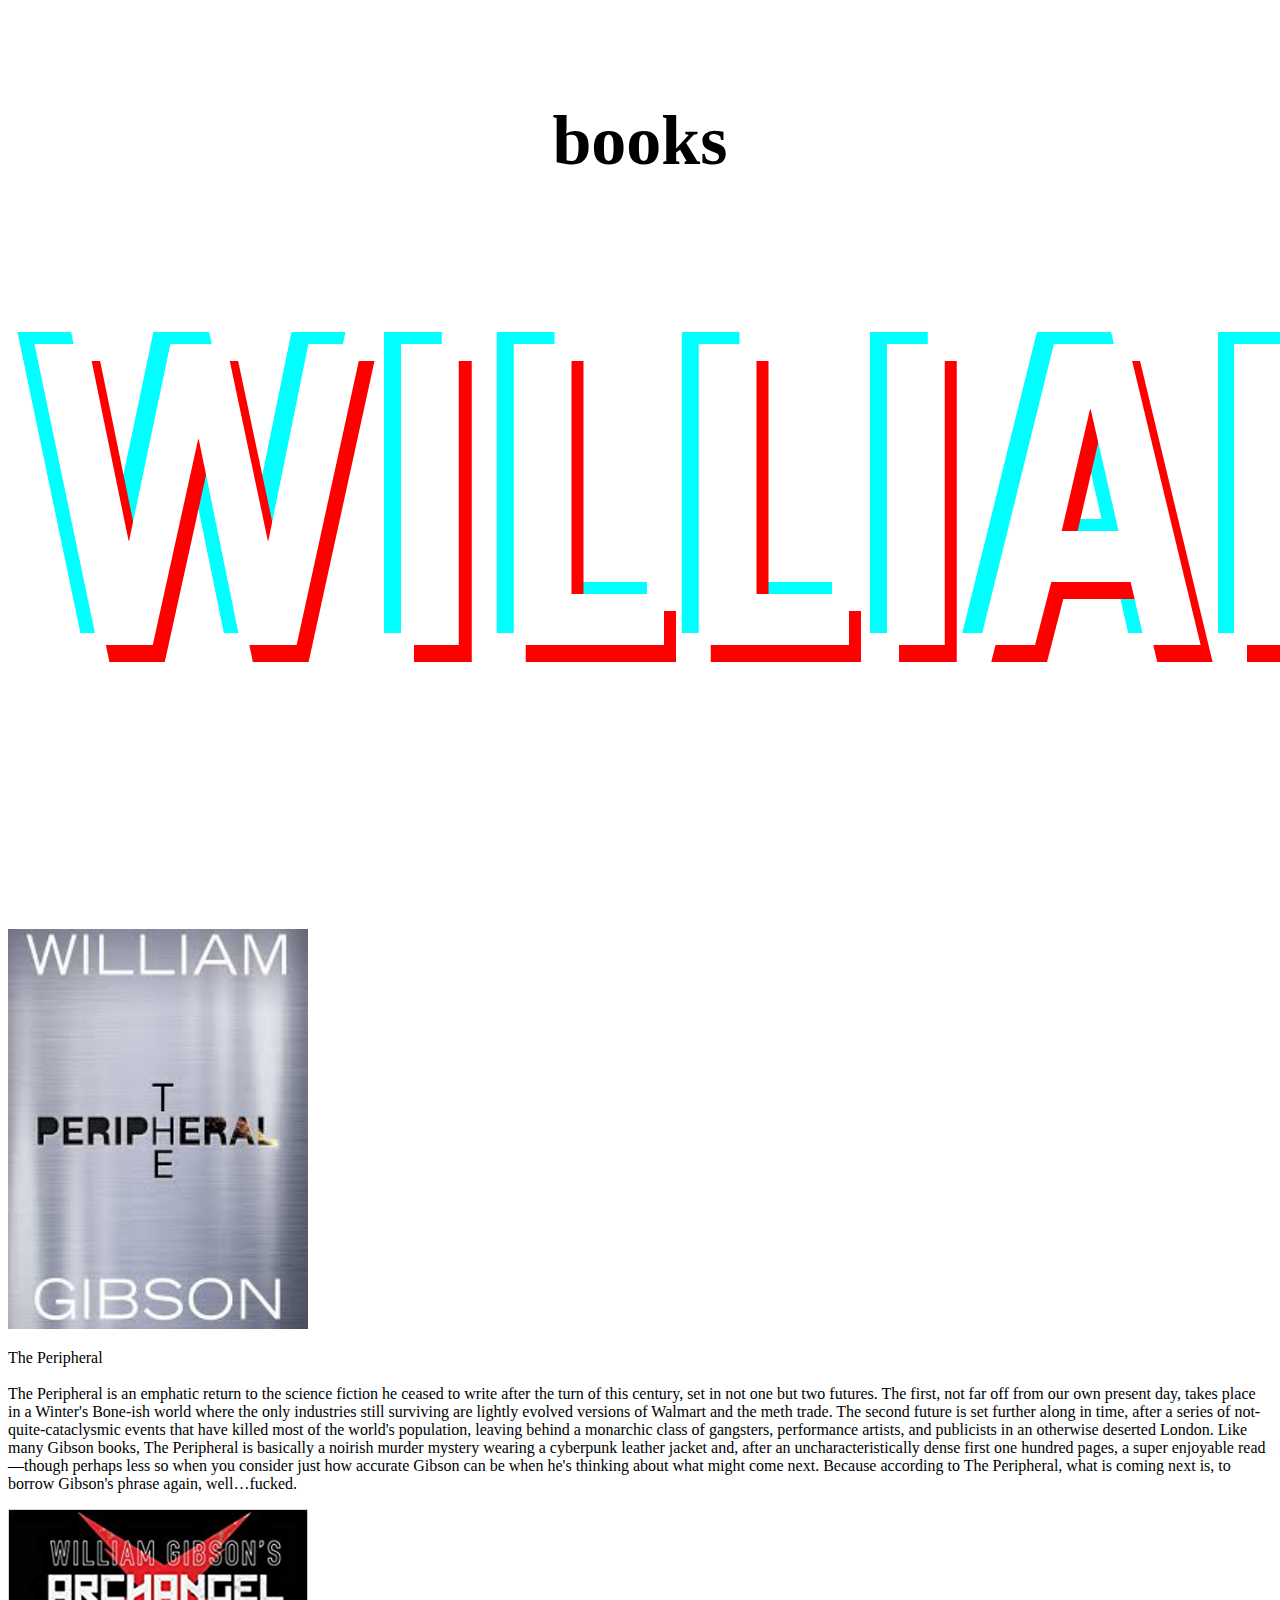
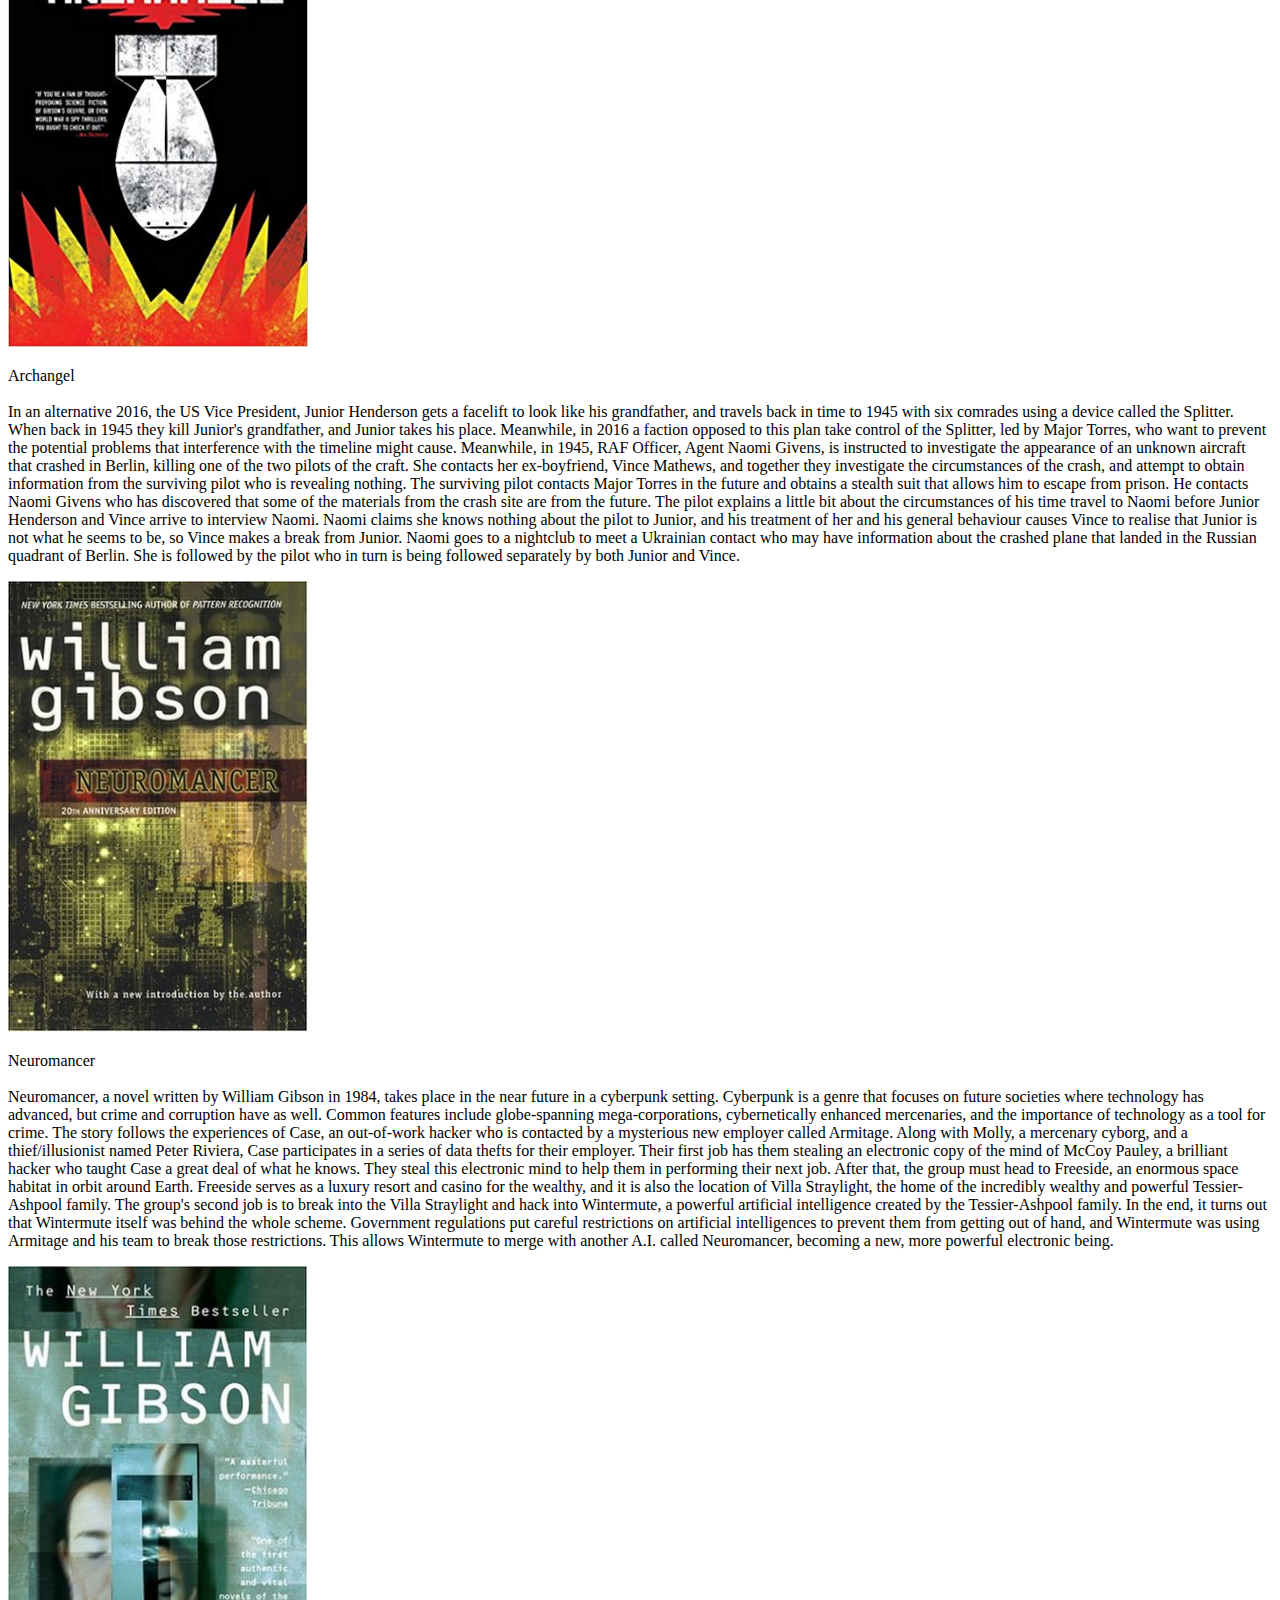
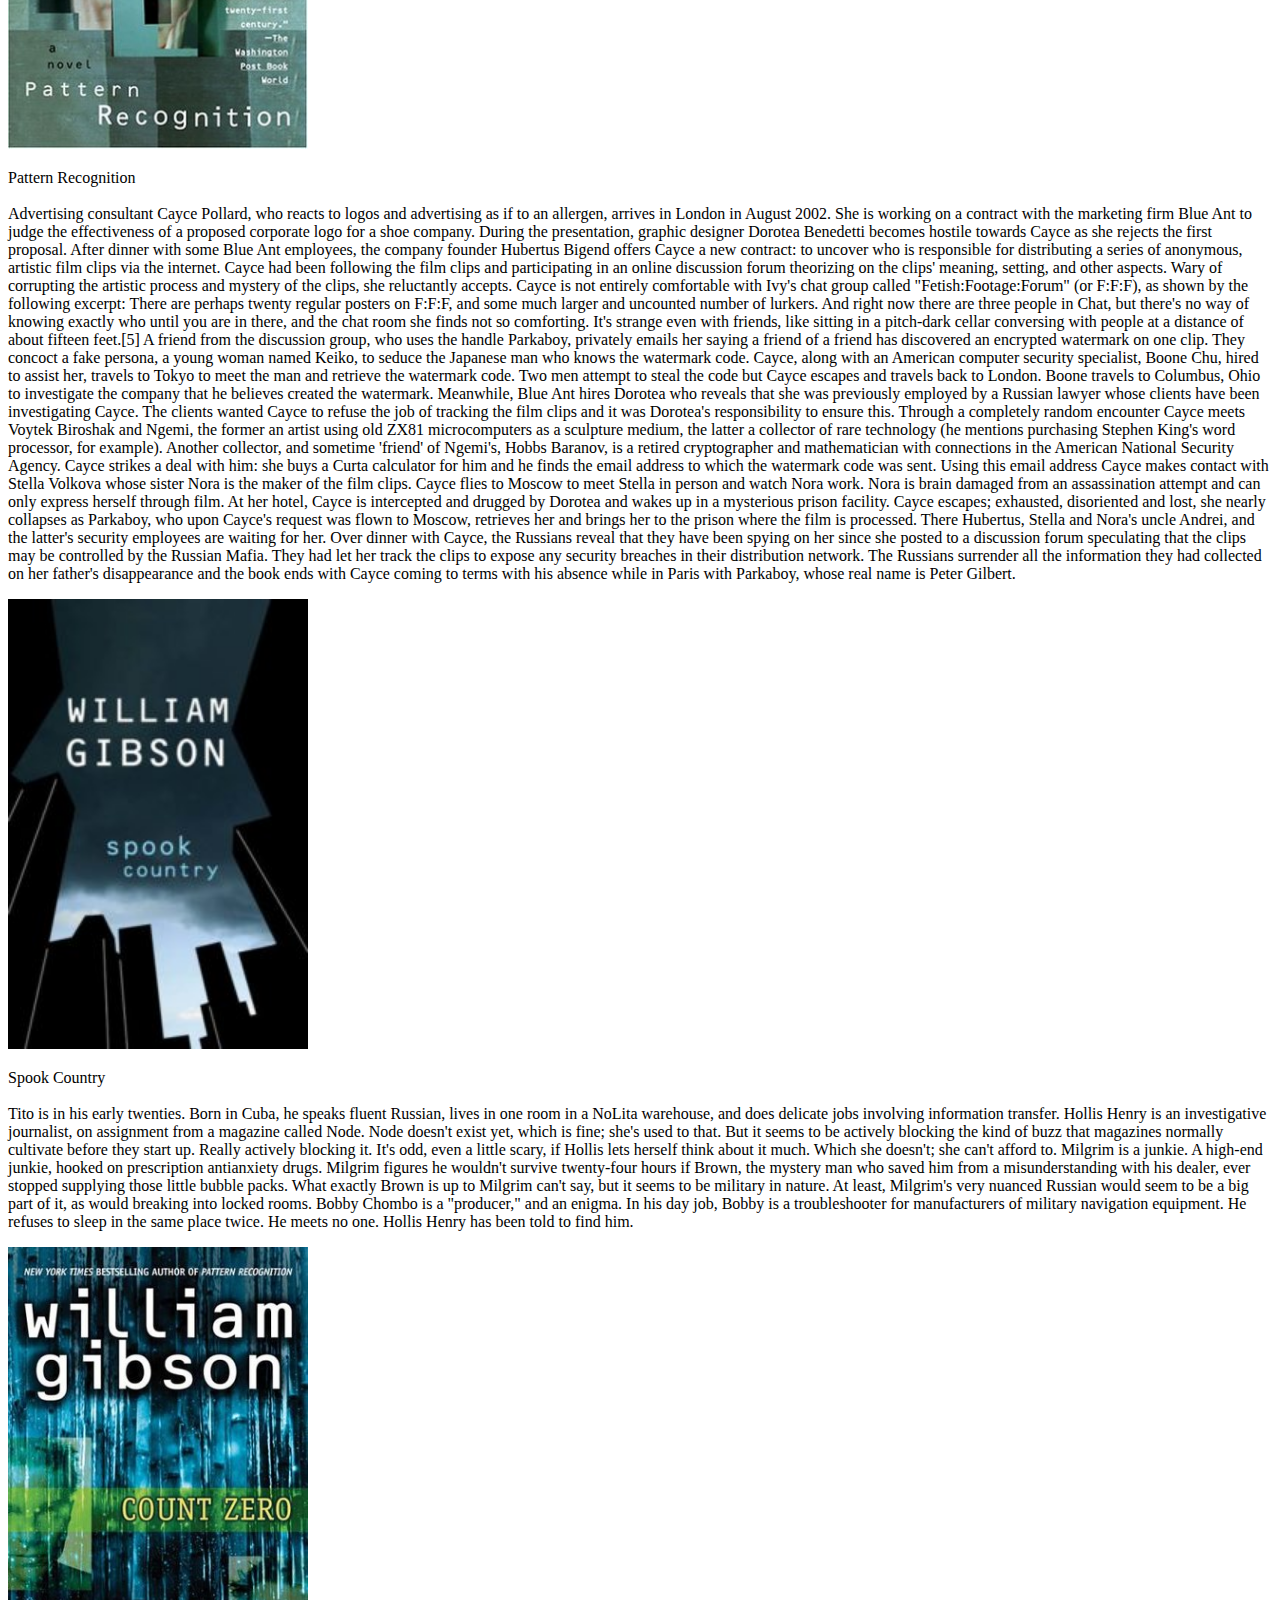
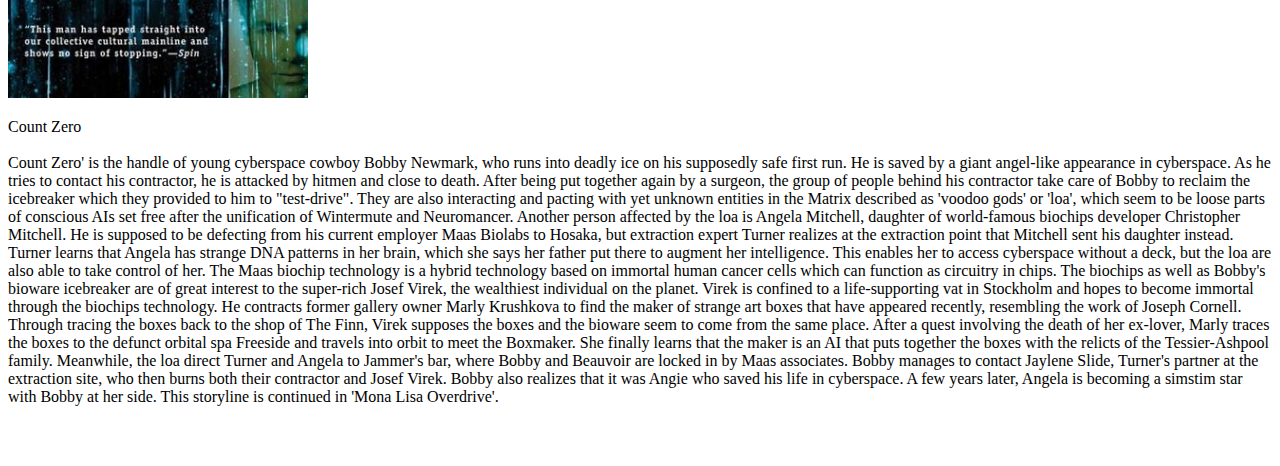
==== books.html @ 77b023f7 "Add files via upload" ====
<!DOCTYPE html>
<head>
	<title>William Gibson</title>
	<meta name="viewport" content="width=device-width, initial-scale=1.0">
	<link href="william.css" rel="stylesheet">
</head>

 <body>
</body>
 
<div style="display:flex;justify-content:center;font-size:70px;"> <h4>books</h4> </div>

<img src="images/title.png">

<h1> <a href="home.html" style="color: white;text-decoration: none;" > home </a> </h1>

<h2> <a href="books.html" style="color: white;text-decoration: none;" > books </a> </h2>

<h3> <a href="contact.html" style="color: white;text-decoration: none;" > contact </a> </h3>

<div class="one">

<img src="images/thep.jpg" width="300">

</div>


<p id="p1">The Peripheral <br> <br>
The Peripheral is an emphatic return to the science fiction he ceased to write after the turn of this century, set in not one but two futures. The first, not far off from our own present day, takes place in a Winter's Bone-ish world where the only industries still surviving are lightly evolved versions of Walmart and the meth trade. The second future is set further along in time, after a series of not-quite-cataclysmic events that have killed most of the world's population, leaving behind a monarchic class of gangsters, performance artists, and publicists in an otherwise deserted London. Like many Gibson books, The Peripheral is basically a noirish murder mystery wearing a cyberpunk leather jacket and, after an uncharacteristically dense first one hundred pages, a super enjoyable read—though perhaps less so when you consider just how accurate Gibson can be when he's thinking about what might come next. Because according to The Peripheral, what is coming next is, to borrow Gibson's phrase again, well…fucked.</p>


<div class="one">

<img src="images/arch.jpg" width="300">

</div>


<p id="p1">Archangel <br> <br>
In an alternative 2016, the US Vice President, Junior Henderson gets a facelift to look like his grandfather, and travels back in time to 1945 with six comrades using a device called the Splitter. When back in 1945 they kill Junior's grandfather, and Junior takes his place. Meanwhile, in 2016 a faction opposed to this plan take control of the Splitter, led by Major Torres, who want to prevent the potential problems that interference with the timeline might cause. Meanwhile, in 1945, RAF Officer, Agent Naomi Givens, is instructed to investigate the appearance of an unknown aircraft that crashed in Berlin, killing one of the two pilots of the craft. She contacts her ex-boyfriend, Vince Mathews, and together they investigate the circumstances of the crash, and attempt to obtain information from the surviving pilot who is revealing nothing.

The surviving pilot contacts Major Torres in the future and obtains a stealth suit that allows him to escape from prison. He contacts Naomi Givens who has discovered that some of the materials from the crash site are from the future. The pilot explains a little bit about the circumstances of his time travel to Naomi before Junior Henderson and Vince arrive to interview Naomi. Naomi claims she knows nothing about the pilot to Junior, and his treatment of her and his general behaviour causes Vince to realise that Junior is not what he seems to be, so Vince makes a break from Junior. Naomi goes to a nightclub to meet a Ukrainian contact who may have information about the crashed plane that landed in the Russian quadrant of Berlin. She is followed by the pilot who in turn is being followed separately by both Junior and Vince.</p>


<div class="one">

<img src="images/neuro.jpg" width="300">

</div>


<p id="p1"> Neuromancer <br> <br>
Neuromancer, a novel written by William Gibson in 1984, takes place in the near future in a cyberpunk setting. Cyberpunk is a genre that focuses on future societies where technology has advanced, but crime and corruption have as well. Common features include globe-spanning mega-corporations, cybernetically enhanced mercenaries, and the importance of technology as a tool for crime. The story follows the experiences of Case, an out-of-work hacker who is contacted by a mysterious new employer called Armitage. Along with Molly, a mercenary cyborg, and a thief/illusionist named Peter Riviera, Case participates in a series of data thefts for their employer. Their first job has them stealing an electronic copy of the mind of McCoy Pauley, a brilliant hacker who taught Case a great deal of what he knows. They steal this electronic mind to help them in performing their next job.

After that, the group must head to Freeside, an enormous space habitat in orbit around Earth. Freeside serves as a luxury resort and casino for the wealthy, and it is also the location of Villa Straylight, the home of the incredibly wealthy and powerful Tessier-Ashpool family. The group's second job is to break into the Villa Straylight and hack into Wintermute, a powerful artificial intelligence created by the Tessier-Ashpool family.

In the end, it turns out that Wintermute itself was behind the whole scheme. Government regulations put careful restrictions on artificial intelligences to prevent them from getting out of hand, and Wintermute was using Armitage and his team to break those restrictions. This allows Wintermute to merge with another A.I. called Neuromancer, becoming a new, more powerful electronic being.

</p>


<div class="one">

<img src="images/pattern.jpg" width="300">

</div>


<p id="p1"> Pattern Recognition <br> <br>
Advertising consultant Cayce Pollard, who reacts to logos and advertising as if to an allergen, arrives in London in August 2002. She is working on a contract with the marketing firm Blue Ant to judge the effectiveness of a proposed corporate logo for a shoe company. During the presentation, graphic designer Dorotea Benedetti becomes hostile towards Cayce as she rejects the first proposal. After dinner with some Blue Ant employees, the company founder Hubertus Bigend offers Cayce a new contract: to uncover who is responsible for distributing a series of anonymous, artistic film clips via the internet. Cayce had been following the film clips and participating in an online discussion forum theorizing on the clips' meaning, setting, and other aspects. Wary of corrupting the artistic process and mystery of the clips, she reluctantly accepts. Cayce is not entirely comfortable with Ivy's chat group called "Fetish:Footage:Forum" (or F:F:F), as shown by the following excerpt:

There are perhaps twenty regular posters on F:F:F, and some much larger and uncounted number of lurkers. And right now there are three people in Chat, but there's no way of knowing exactly who until you are in there, and the chat room she finds not so comforting. It's strange even with friends, like sitting in a pitch-dark cellar conversing with people at a distance of about fifteen feet.[5]

A friend from the discussion group, who uses the handle Parkaboy, privately emails her saying a friend of a friend has discovered an encrypted watermark on one clip. They concoct a fake persona, a young woman named Keiko, to seduce the Japanese man who knows the watermark code. Cayce, along with an American computer security specialist, Boone Chu, hired to assist her, travels to Tokyo to meet the man and retrieve the watermark code. Two men attempt to steal the code but Cayce escapes and travels back to London. Boone travels to Columbus, Ohio to investigate the company that he believes created the watermark. Meanwhile, Blue Ant hires Dorotea who reveals that she was previously employed by a Russian lawyer whose clients have been investigating Cayce. The clients wanted Cayce to refuse the job of tracking the film clips and it was Dorotea's responsibility to ensure this.

Through a completely random encounter Cayce meets Voytek Biroshak and Ngemi, the former an artist using old ZX81 microcomputers as a sculpture medium, the latter a collector of rare technology (he mentions purchasing Stephen King's word processor, for example). Another collector, and sometime 'friend' of Ngemi's, Hobbs Baranov, is a retired cryptographer and mathematician with connections in the American National Security Agency. Cayce strikes a deal with him: she buys a Curta calculator for him and he finds the email address to which the watermark code was sent. Using this email address Cayce makes contact with Stella Volkova whose sister Nora is the maker of the film clips.

Cayce flies to Moscow to meet Stella in person and watch Nora work. Nora is brain damaged from an assassination attempt and can only express herself through film. At her hotel, Cayce is intercepted and drugged by Dorotea and wakes up in a mysterious prison facility. Cayce escapes; exhausted, disoriented and lost, she nearly collapses as Parkaboy, who upon Cayce's request was flown to Moscow, retrieves her and brings her to the prison where the film is processed. There Hubertus, Stella and Nora's uncle Andrei, and the latter's security employees are waiting for her. Over dinner with Cayce, the Russians reveal that they have been spying on her since she posted to a discussion forum speculating that the clips may be controlled by the Russian Mafia. They had let her track the clips to expose any security breaches in their distribution network. The Russians surrender all the information they had collected on her father's disappearance and the book ends with Cayce coming to terms with his absence while in Paris with Parkaboy, whose real name is Peter Gilbert. </p>


<div class="one">

<img src="images/spook.jpg" width="300">

</div>


<p id="p1"> Spook Country <br> <br>
Tito is in his early twenties. Born in Cuba, he speaks fluent Russian, lives in one room in a NoLita warehouse, and does delicate jobs involving information transfer. 

Hollis Henry is an investigative journalist, on assignment from a magazine called Node. Node doesn't exist yet, which is fine; she's used to that. But it seems to be actively blocking the kind of buzz that magazines normally cultivate before they start up. Really actively blocking it. It's odd, even a little scary, if Hollis lets herself think about it much. Which she doesn't; she can't afford to. 

Milgrim is a junkie. A high-end junkie, hooked on prescription antianxiety drugs. Milgrim figures he wouldn't survive twenty-four hours if Brown, the mystery man who saved him from a misunderstanding with his dealer, ever stopped supplying those little bubble packs. What exactly Brown is up to Milgrim can't say, but it seems to be military in nature. At least, Milgrim's very nuanced Russian would seem to be a big part of it, as would breaking into locked rooms. 

Bobby Chombo is a "producer," and an enigma. In his day job, Bobby is a troubleshooter for manufacturers of military navigation equipment. He refuses to sleep in the same place twice. He meets no one. Hollis Henry has been told to find him. </p>


<div class="one">

<img src="images/zero.jpg" width="300">

</div>


<p id="p1"> Count Zero <br> <br>
Count Zero' is the handle of young cyberspace cowboy Bobby Newmark, who runs into deadly ice on his supposedly safe first run. He is saved by a giant angel-like appearance in cyberspace. As he tries to contact his contractor, he is attacked by hitmen and close to death. After being put together again by a surgeon, the group of people behind his contractor take care of Bobby to reclaim the icebreaker which they provided to him to "test-drive". They are also interacting and pacting with yet unknown entities in the Matrix described as 'voodoo gods' or 'loa', which seem to be loose parts of conscious AIs set free after the unification of Wintermute and Neuromancer.

Another person affected by the loa is Angela Mitchell, daughter of world-famous biochips developer Christopher Mitchell. He is supposed to be defecting from his current employer Maas Biolabs to Hosaka, but extraction expert Turner realizes at the extraction point that Mitchell sent his daughter instead. Turner learns that Angela has strange DNA patterns in her brain, which she says her father put there to augment her intelligence. This enables her to access cyberspace without a deck, but the loa are also able to take control of her.

The Maas biochip technology is a hybrid technology based on immortal human cancer cells which can function as circuitry in chips. The biochips as well as Bobby's bioware icebreaker are of great interest to the super-rich Josef Virek, the wealthiest individual on the planet. Virek is confined to a life-supporting vat in Stockholm and hopes to become immortal through the biochips technology. He contracts former gallery owner Marly Krushkova to find the maker of strange art boxes that have appeared recently, resembling the work of Joseph Cornell. Through tracing the boxes back to the shop of The Finn, Virek supposes the boxes and the bioware seem to come from the same place. After a quest involving the death of her ex-lover, Marly traces the boxes to the defunct orbital spa Freeside and travels into orbit to meet the Boxmaker. She finally learns that the maker is an AI that puts together the boxes with the relicts of the Tessier-Ashpool family. 

Meanwhile, the loa direct Turner and Angela to Jammer's bar, where Bobby and Beauvoir are locked in by Maas associates. Bobby manages to contact Jaylene Slide, Turner's partner at the extraction site, who then burns both their contractor and Josef Virek. Bobby also realizes that it was Angie who saved his life in cyberspace. A few years later, Angela is becoming a simstim star with Bobby at her side. This storyline is continued in 'Mona Lisa Overdrive'. </p> <br> <br>
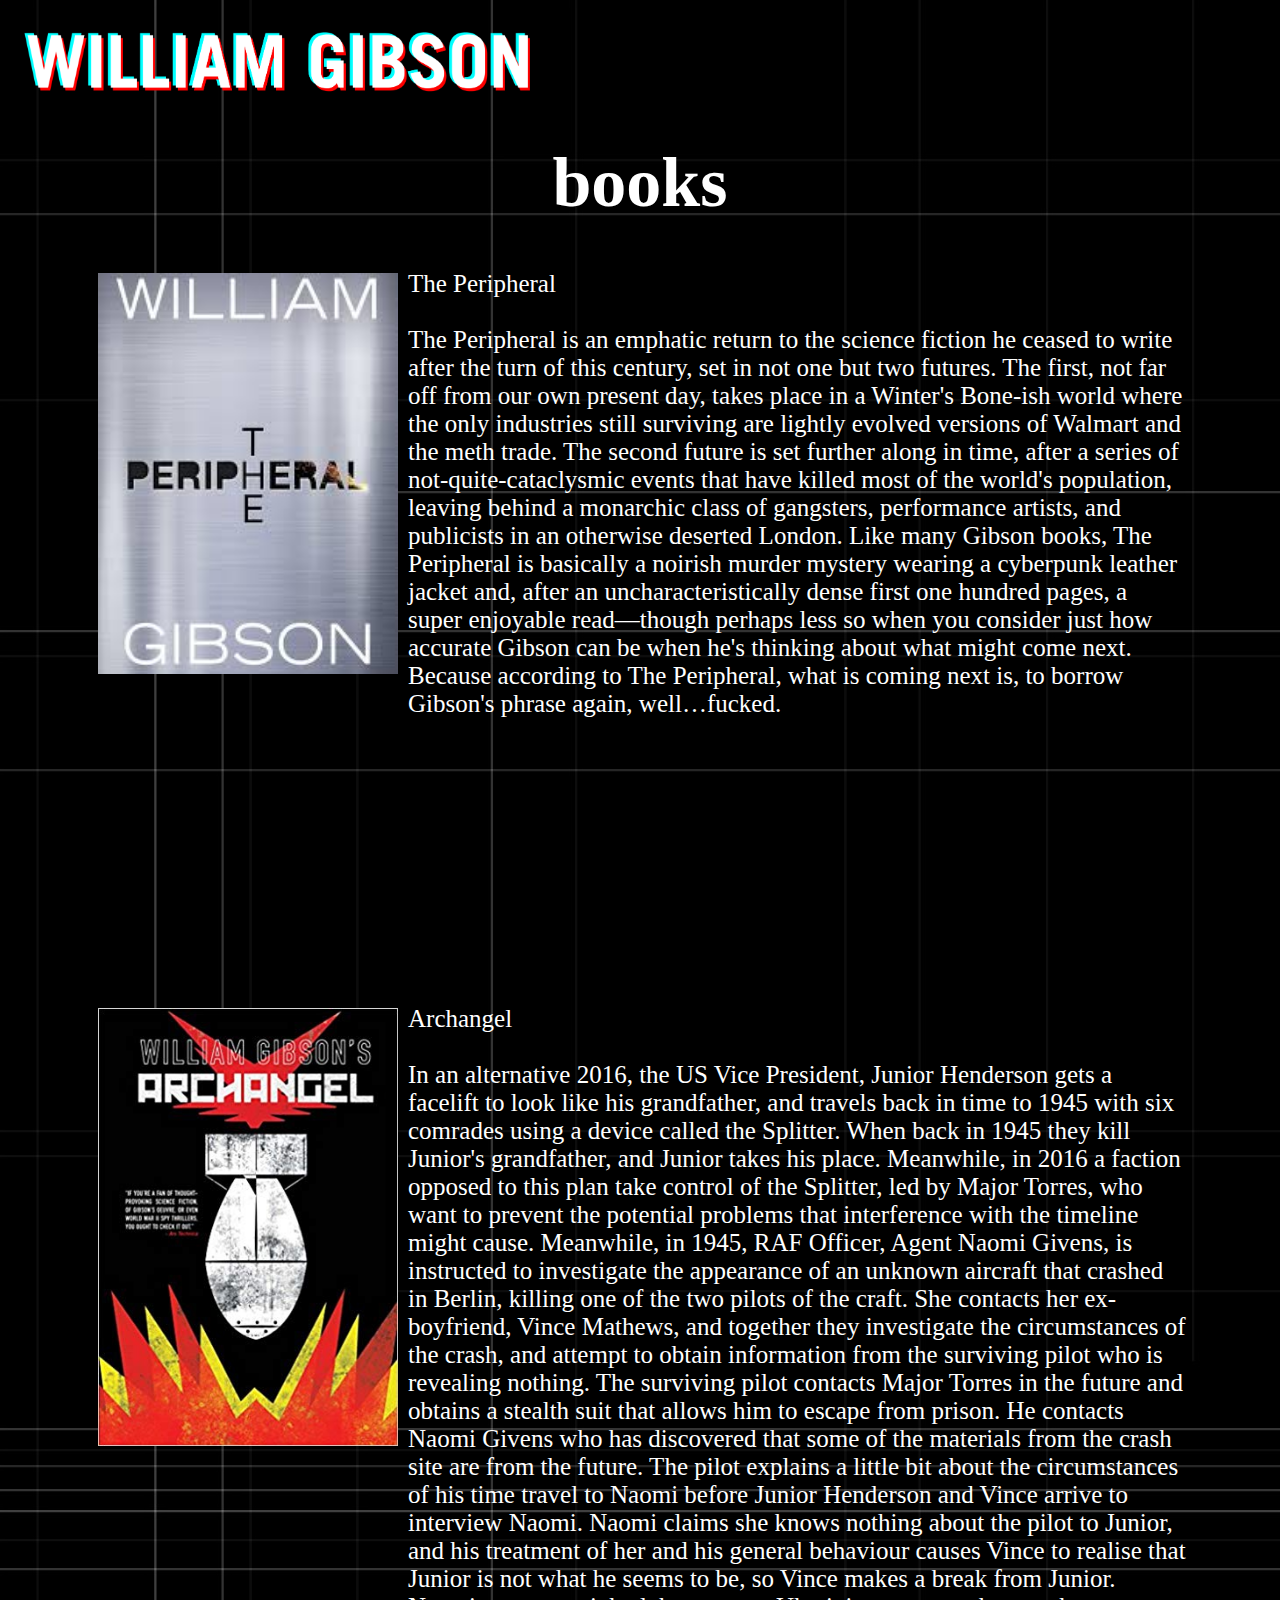
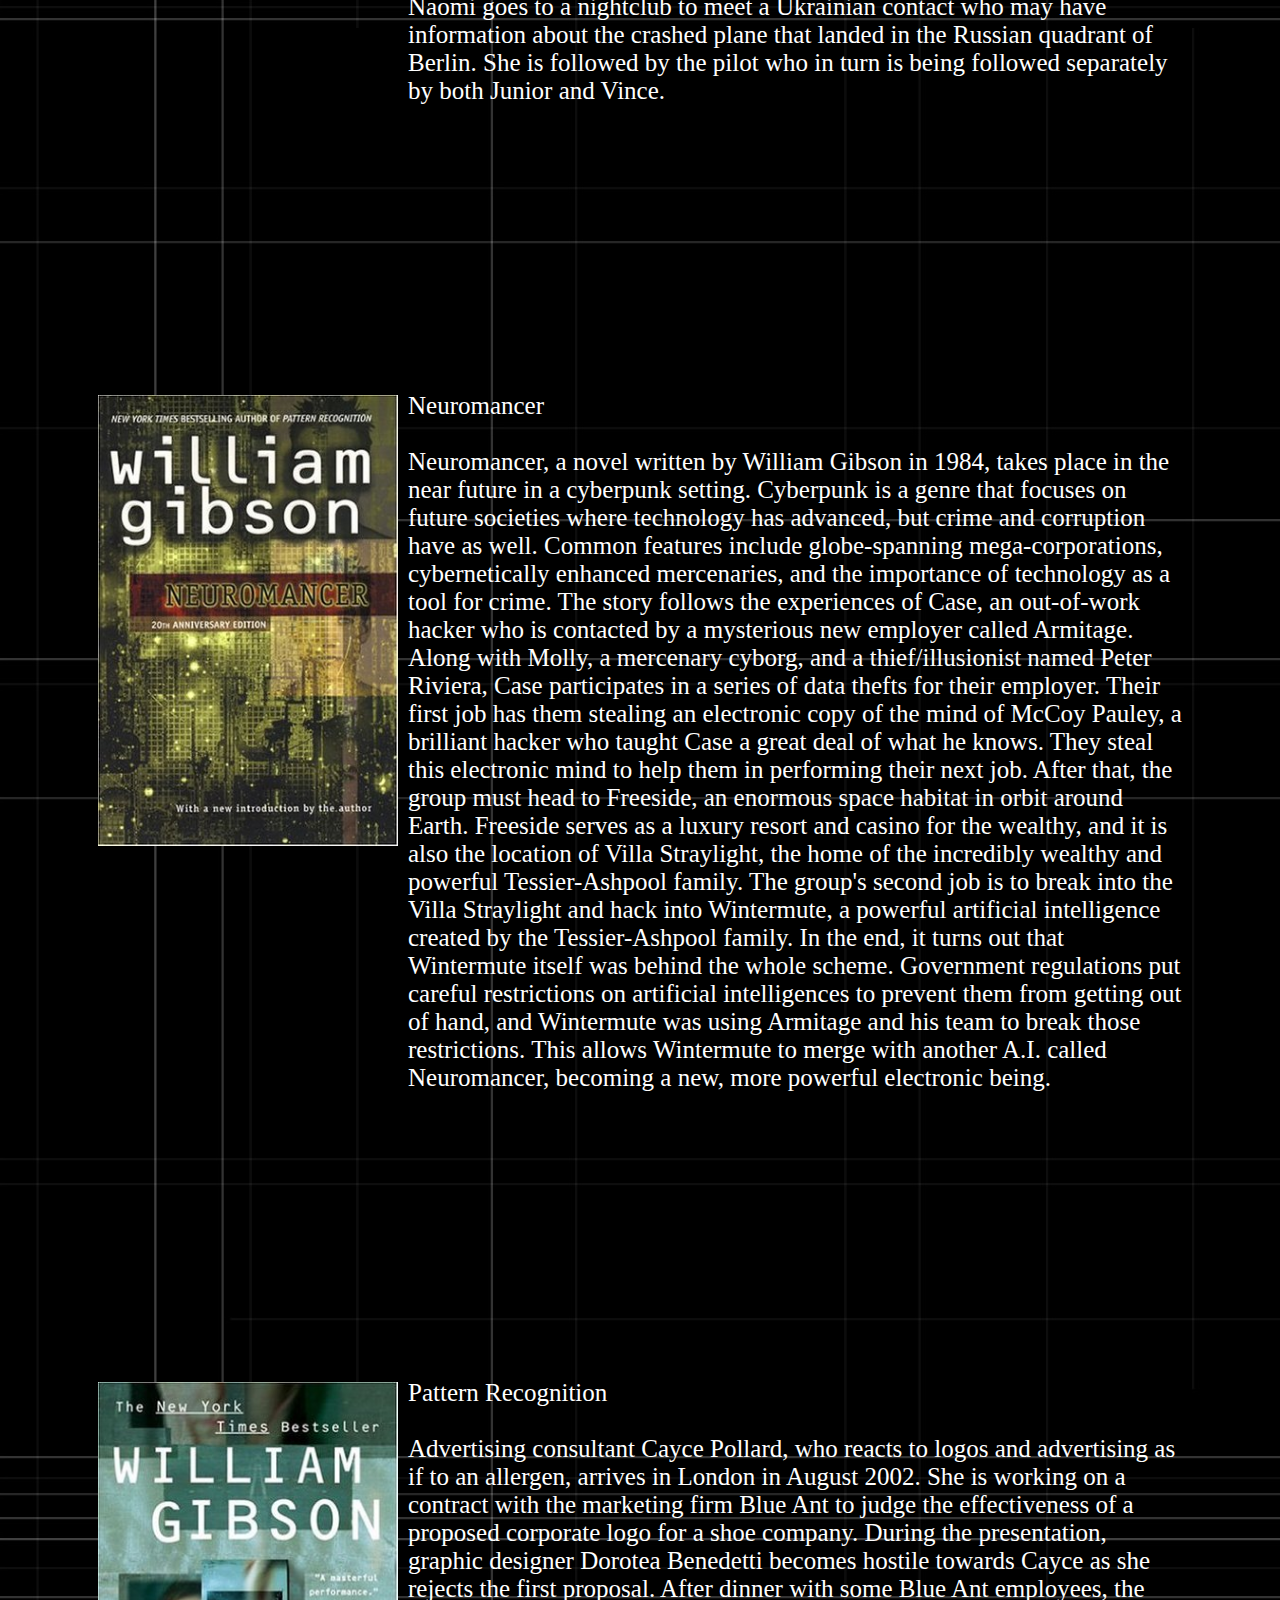
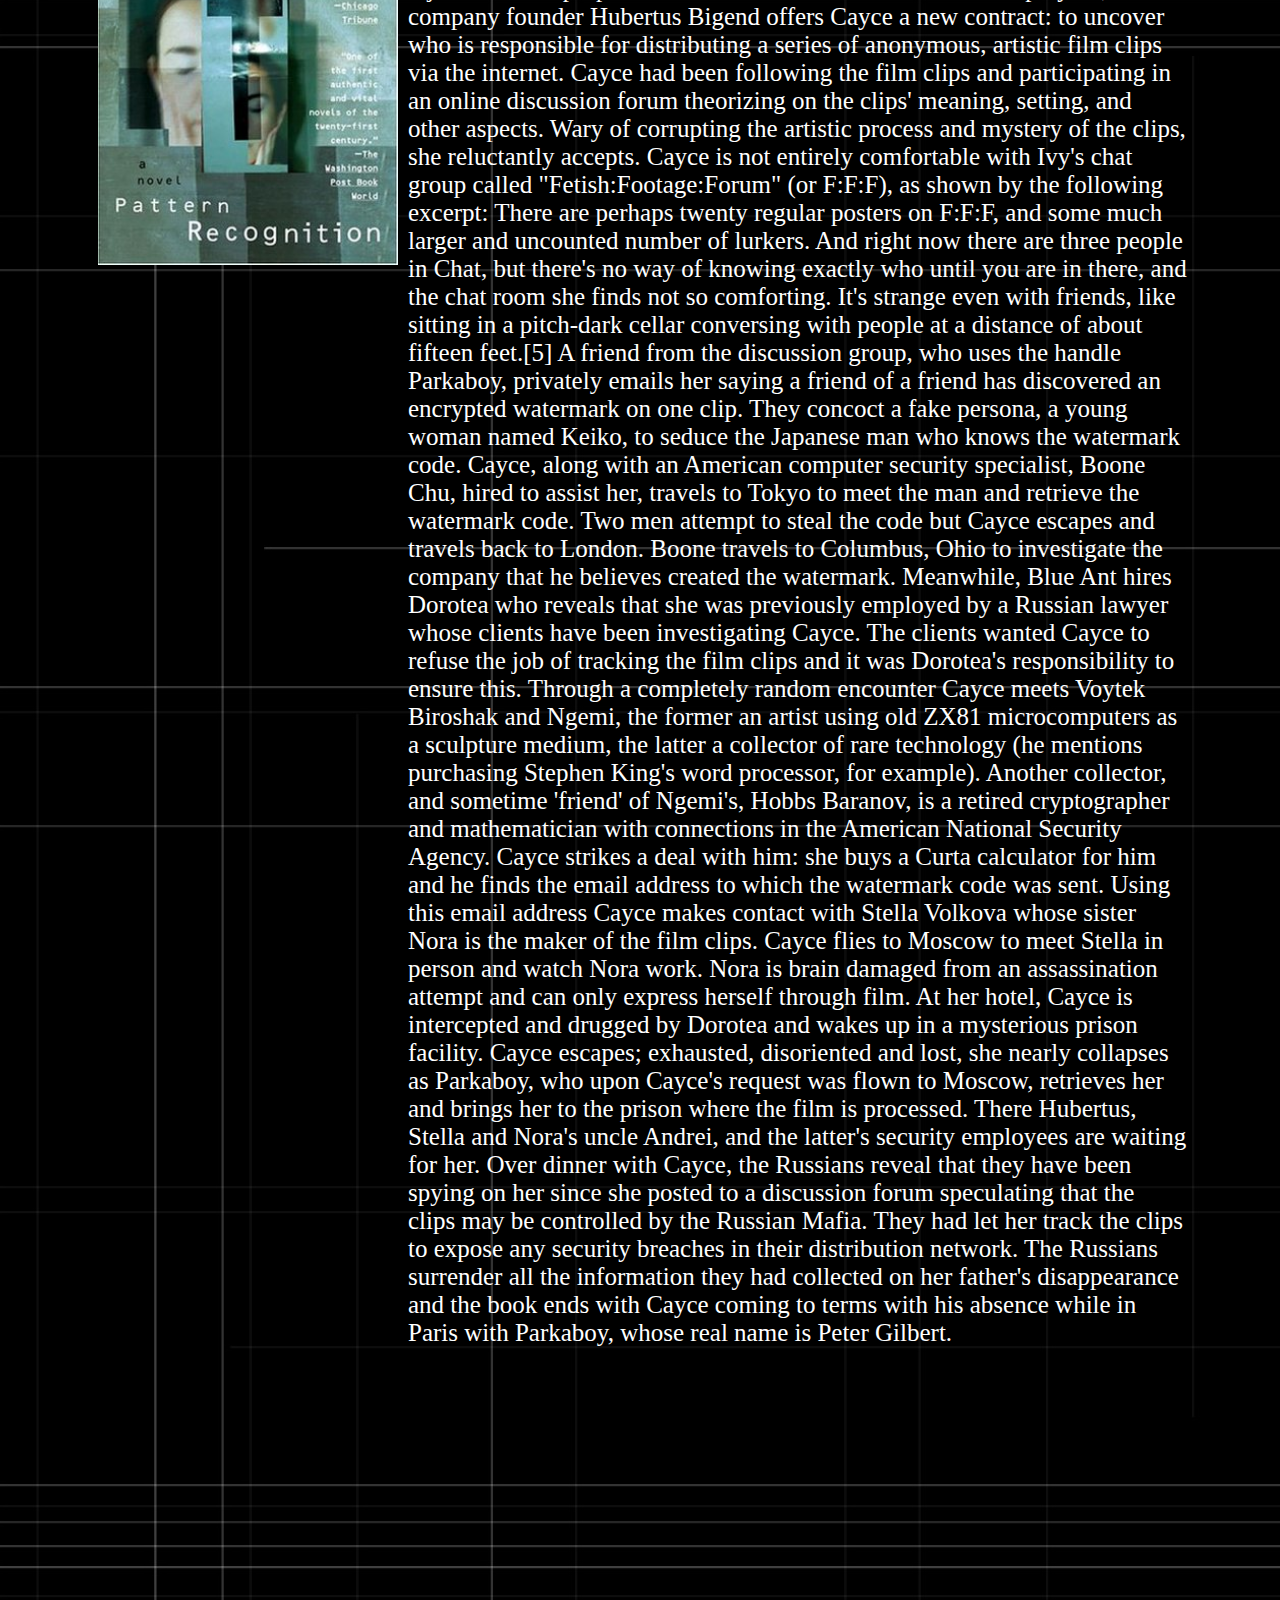
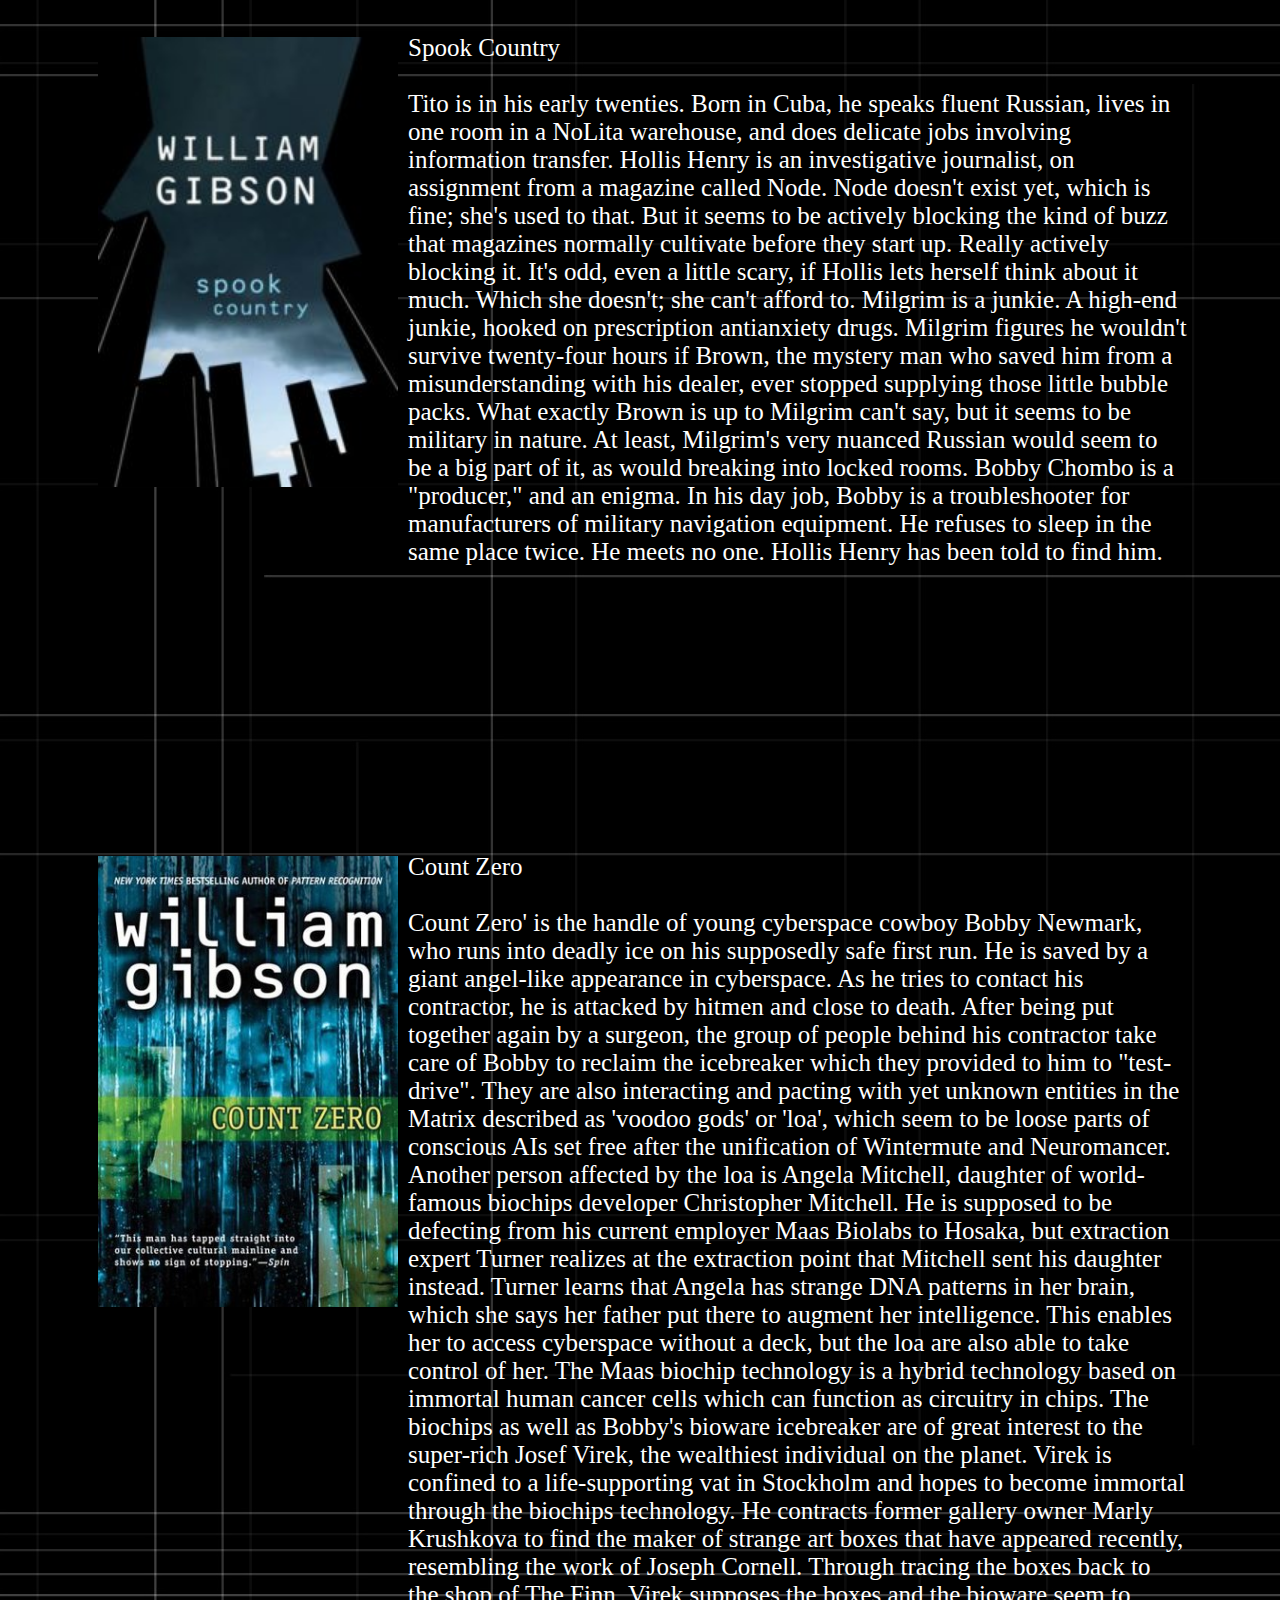
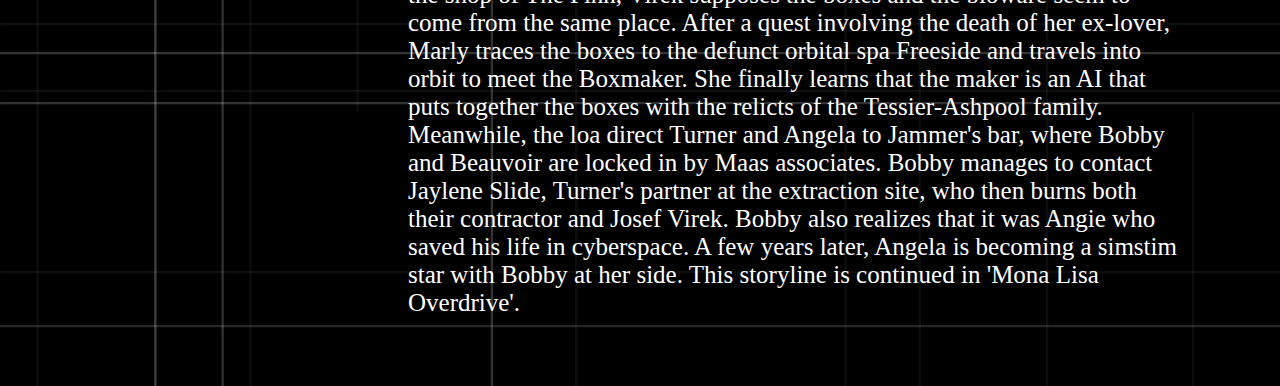
==== commit 567c6e5e: "Add files via upload" ====
--- a/books.html
+++ b/books.html
@@ -2,7 +2,7 @@
 <head>
 	<title>William Gibson</title>
 	<meta name="viewport" content="width=device-width, initial-scale=1.0">
-	<link href="william.css" rel="stylesheet">
+	<link href="style.css" rel="stylesheet">
 </head>
 
  <body>
--- a/style.css
+++ b/style.css
@@ -0,0 +1,119 @@
+
+body {
+	background-image: url("images/bg.jpg"); 
+	max-height: 200%;
+	position: block;
+	background-repeat: repeat;
+}
+
+
+
+#p1 {
+	font-size: 25px;
+	margin-left: 400px;
+	color: white;
+	margin-top: 12px;
+	font-family: Garamond;
+	margin-right: 85px;
+
+}
+
+#p2 {
+	font-size: 25px;
+	color: white;
+	font-family: Garamond;
+	padding-top: 10px;
+	margin-left: 90px;
+	margin-right: 430px;
+}
+
+
+#p3 {
+
+	font-size: 35px;
+	color: white;
+	font-family: Garamond;
+	padding-top: 250px;
+	text-align: center;
+
+}
+
+
+ h1 {
+ 	font-size: 35px;
+ 	font-family: "Trade Gothic LT Bold";
+ 	color: white;
+ 	position: absolute;
+ 	margin-left: 1450px;
+ 	margin-top: 55px;
+ }
+
+
+h2 {
+ 	font-size: 35px;
+ 	font-family: "Trade Gothic LT Bold";
+ 	color: white;
+ 	position: absolute;
+ 	margin-left: 1572px;
+ 	margin-top: 55px;
+ }
+
+
+h3 {
+ 	font-size: 35px;
+ 	font-family: "Trade Gothic LT Bold";
+ 	color: white;
+ 	position: absolute;
+ 	margin-left: 1700px;
+ 	margin-top: 55px;
+
+ }
+
+
+h4 {
+ 	font-size: 70px;
+ 	font-family: "Trade Gothic LT Bold";
+ 	color: white;
+ 	position: absolute;
+ 	margin-top: 135px;
+
+ }
+
+
+
+
+img {
+	max-width: 40%;
+	margin-left: 15px;
+	margin-top: 15px;
+	position: absolute;
+}
+
+
+
+
+
+@font-face {
+    font-family: "Trade Gothic LT Bold";
+    src: url('fonts/trade Gothic LT Bold.ttf');
+   
+}
+
+
+.one {
+	padding-top: 250px;
+	margin-left: 75px;
+}
+
+
+.two {
+	padding-top: 140px;
+	margin-left: 1475px;
+
+}
+
+.bg {
+	max-width: 1000px;
+	max-height: 1000px;
+
+}